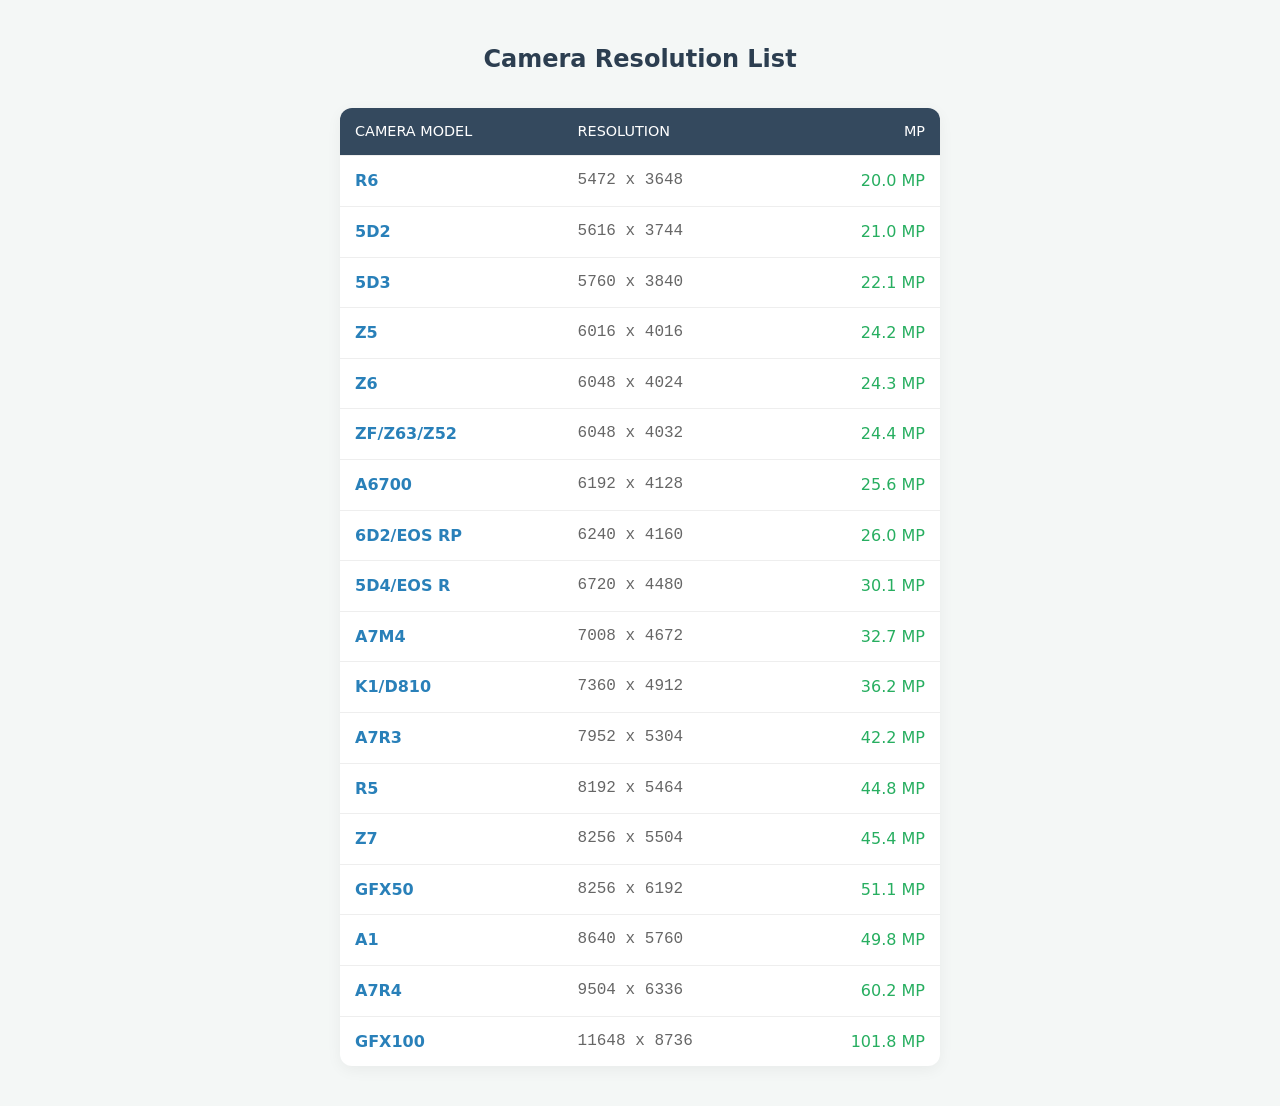
==== camera-res/index.html @ 7d65cdd7 "dispatch" ====
<!DOCTYPE html>
<html lang="en">
<head>
    <meta charset="UTF-8">
    <meta name="viewport" content="width=device-width, initial-scale=1.0">
    <title>Camera Resolution Reference</title>
    <style>
        body {
            font-family: -apple-system, system-ui, BlinkMacSystemFont, "Segoe UI", Roboto, sans-serif;
            line-height: 1.6;
            color: #333;
            max-width: 600px;
            margin: 40px auto;
            padding: 0 20px;
            background-color: #f4f7f6;
        }
        h2 {
            text-align: center;
            color: #2c3e50;
            margin-bottom: 30px;
        }
        .table-container {
            background: white;
            border-radius: 12px;
            box-shadow: 0 4px 15px rgba(0,0,0,0.05);
            overflow: hidden;
        }
        table {
            width: 100%;
            border-collapse: collapse;
        }
        th, td {
            padding: 12px 15px;
            text-align: left;
            border-bottom: 1px solid #eee;
        }
        th {
            background-color: #34495e;
            color: white;
            font-weight: 500;
            font-size: 0.9em;
            text-transform: uppercase;
        }
        tr:last-child td {
            border-bottom: none;
        }
        tr:hover {
            background-color: #fcfcfc;
        }
        .model-name {
            font-weight: bold;
            color: #2980b9;
        }
        .resolution {
            font-family: "Courier New", Courier, monospace;
            color: #666;
        }
        .mp {
            color: #27ae60;
            font-weight: 500;
            text-align: right;
        }
    </style>
</head>
<body>

    <h2>Camera Resolution List</h2>

    <div class="table-container">
        <table>
            <thead>
                <tr>
                    <th>Camera Model</th>
                    <th>Resolution</th>
                    <th style="text-align: right;">MP</th>
                </tr>
            </thead>
            <tbody id="data-table">
                </tbody>
        </table>
    </div>

    <script>
        // 原始数据
        const data = [
            ["R6", "5472 x 3648"], ["5D2", "5616 x 3744"], ["5D3", "5760 x 3840"],
            ["Z5", "6016 x 4016"], ["Z6", "6048 x 4024"], ["ZF/Z63/Z52", "6048 x 4032"],
            ["A6700", "6192 x 4128"], ["6D2/EOS RP", "6240 x 4160"], ["5D4/EOS R", "6720 x 4480"],
            ["A7M4", "7008 x 4672"], ["K1/D810", "7360 x 4912"], ["A7R3", "7952 x 5304"],
            ["R5", "8192 x 5464"], ["Z7", "8256 x 5504"], ["GFX50", "8256 x 6192"],
            ["A1", "8640 x 5760"], ["A7R4", "9504 x 6336"], ["GFX100", "11648 x 8736"]
        ];

        const tbody = document.getElementById('data-table');

        // 仅包含渲染逻辑，自动计算千万像素值
        data.forEach(([model, res]) => {
            const [w, h] = res.split('x').map(n => parseInt(n));
            const mp = ((w * h) / 1000000).toFixed(1);
            
            const row = `<tr>
                <td class="model-name">${model}</td>
                <td class="resolution">${res}</td>
                <td class="mp">${mp} MP</td>
            </tr>`;
            tbody.innerHTML += row;
        });
    </script>
</body>
</html>
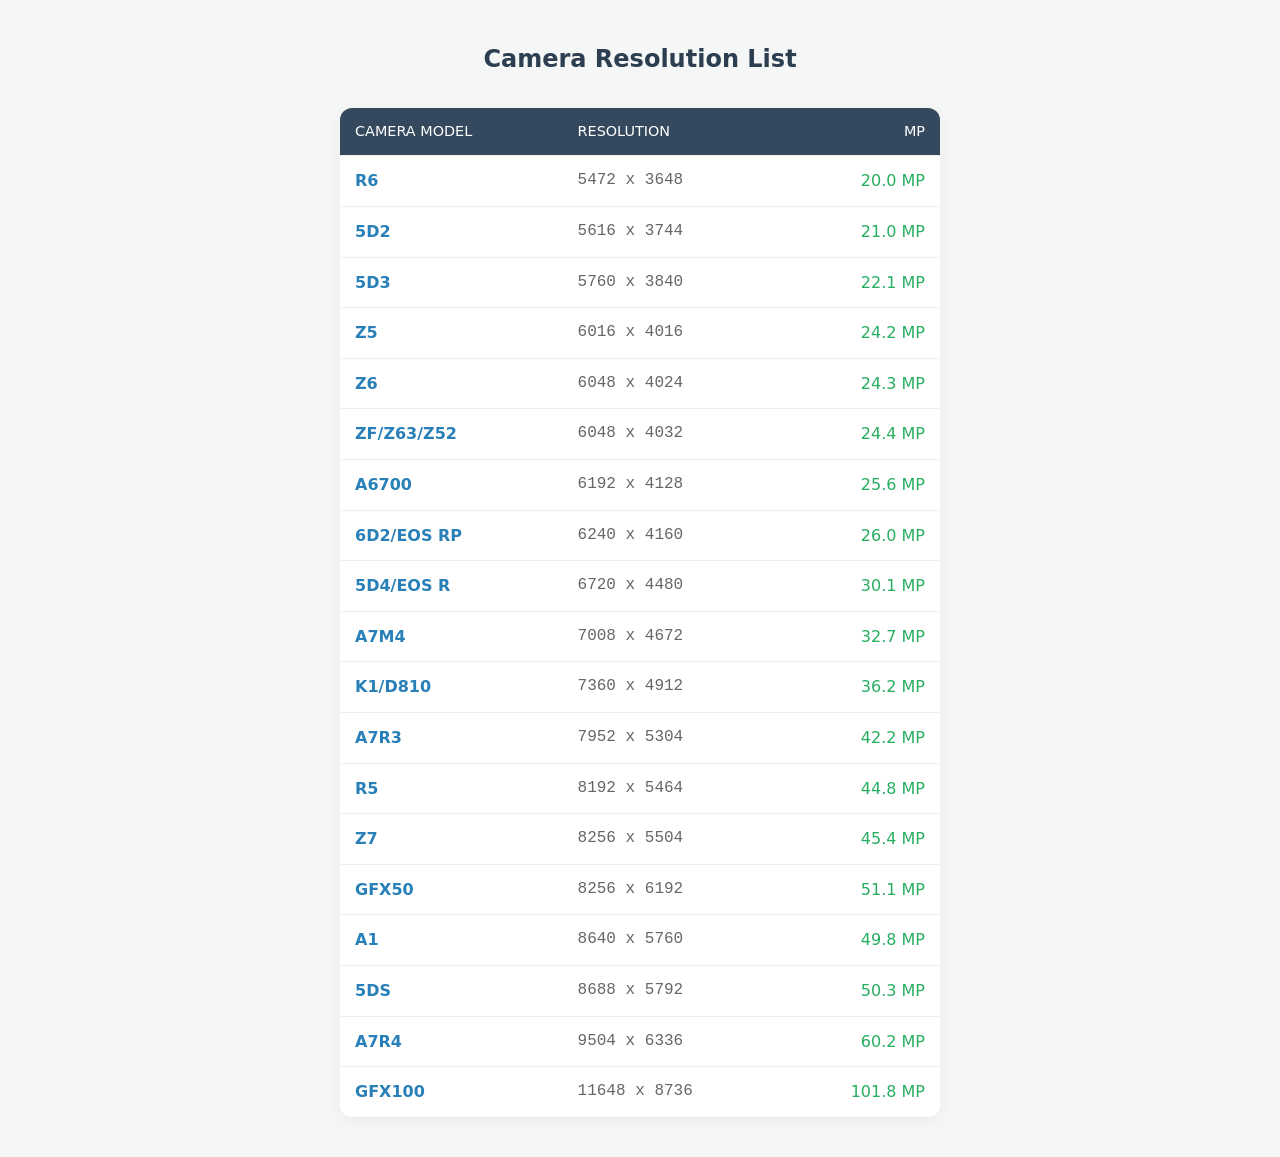
==== commit 08130800: "cam res 5ds" ====
--- a/camera-res/index.html
+++ b/camera-res/index.html
@@ -83,12 +83,25 @@
     <script>
         // 原始数据
         const data = [
-            ["R6", "5472 x 3648"], ["5D2", "5616 x 3744"], ["5D3", "5760 x 3840"],
-            ["Z5", "6016 x 4016"], ["Z6", "6048 x 4024"], ["ZF/Z63/Z52", "6048 x 4032"],
-            ["A6700", "6192 x 4128"], ["6D2/EOS RP", "6240 x 4160"], ["5D4/EOS R", "6720 x 4480"],
-            ["A7M4", "7008 x 4672"], ["K1/D810", "7360 x 4912"], ["A7R3", "7952 x 5304"],
-            ["R5", "8192 x 5464"], ["Z7", "8256 x 5504"], ["GFX50", "8256 x 6192"],
-            ["A1", "8640 x 5760"], ["A7R4", "9504 x 6336"], ["GFX100", "11648 x 8736"]
+            ["R6", "5472 x 3648"], 
+            ["5D2", "5616 x 3744"], 
+            ["5D3", "5760 x 3840"],
+            ["Z5", "6016 x 4016"], 
+            ["Z6", "6048 x 4024"], 
+            ["ZF/Z63/Z52", "6048 x 4032"],
+            ["A6700", "6192 x 4128"], 
+            ["6D2/EOS RP", "6240 x 4160"], 
+            ["5D4/EOS R", "6720 x 4480"],
+            ["A7M4", "7008 x 4672"], 
+            ["K1/D810", "7360 x 4912"], 
+            ["A7R3", "7952 x 5304"],
+            ["R5", "8192 x 5464"], 
+            ["Z7", "8256 x 5504"], 
+            ["GFX50", "8256 x 6192"],
+            ["A1", "8640 x 5760"], 
+            ["5DS", "8688 x 5792"], 
+            ["A7R4", "9504 x 6336"], 
+            ["GFX100", "11648 x 8736"]
         ];
 
         const tbody = document.getElementById('data-table');
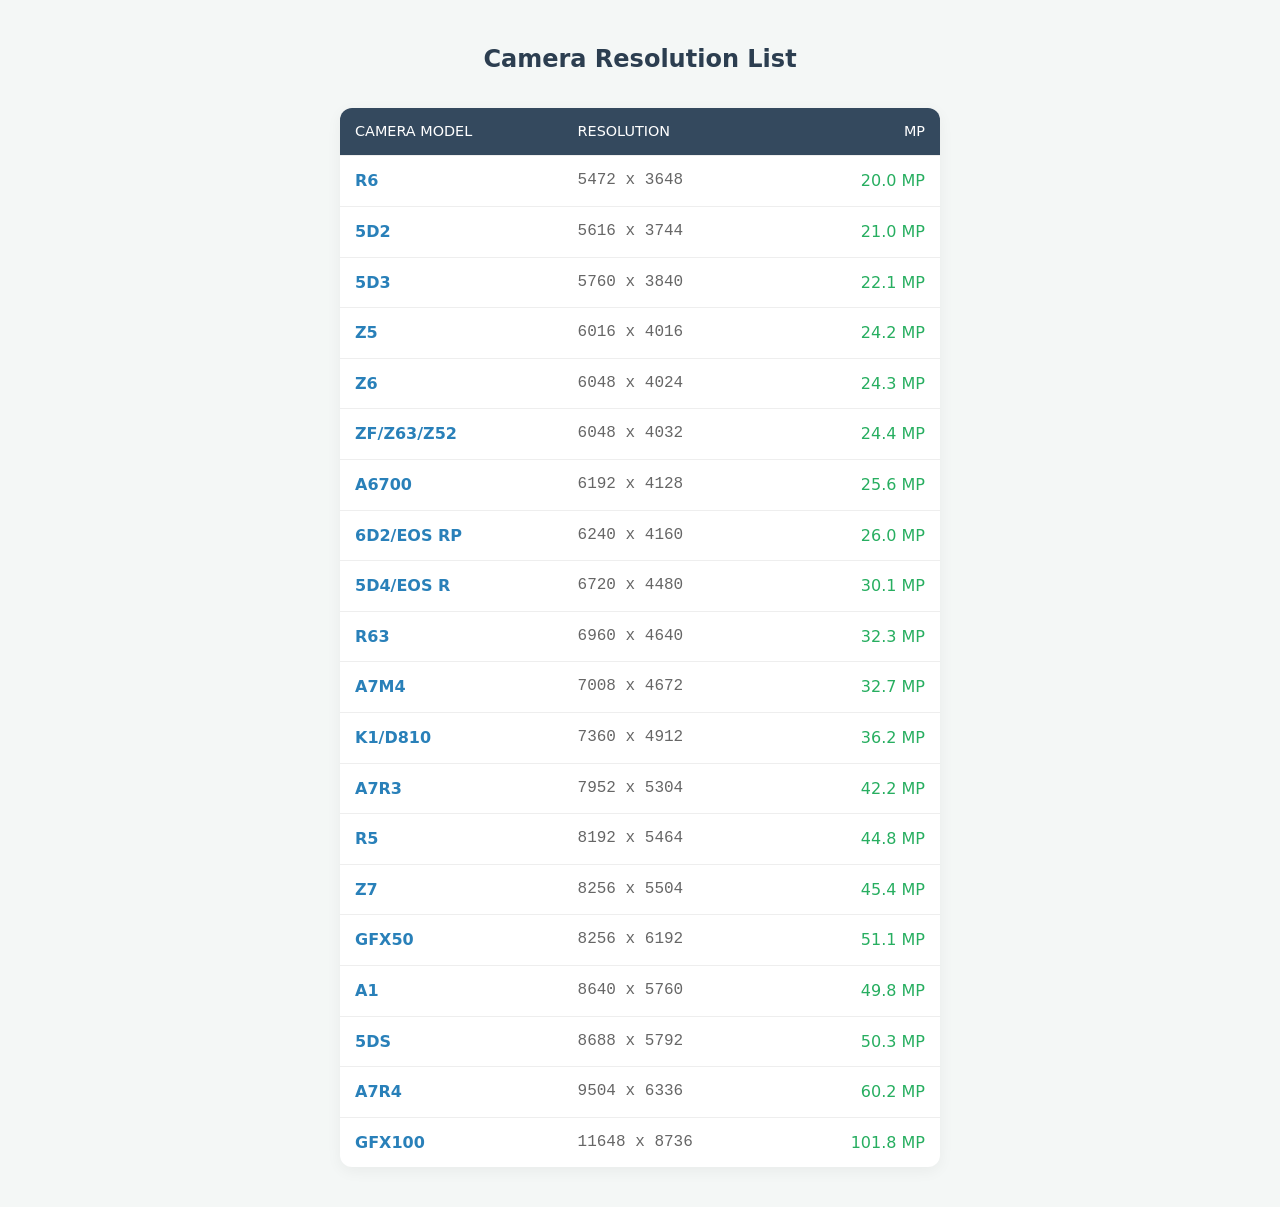
==== commit 7958923f: "update-cam" ====
--- a/camera-res/index.html
+++ b/camera-res/index.html
@@ -92,6 +92,7 @@
             ["A6700", "6192 x 4128"], 
             ["6D2/EOS RP", "6240 x 4160"], 
             ["5D4/EOS R", "6720 x 4480"],
+            ["R63", "6960 x 4640"],
             ["A7M4", "7008 x 4672"], 
             ["K1/D810", "7360 x 4912"], 
             ["A7R3", "7952 x 5304"],
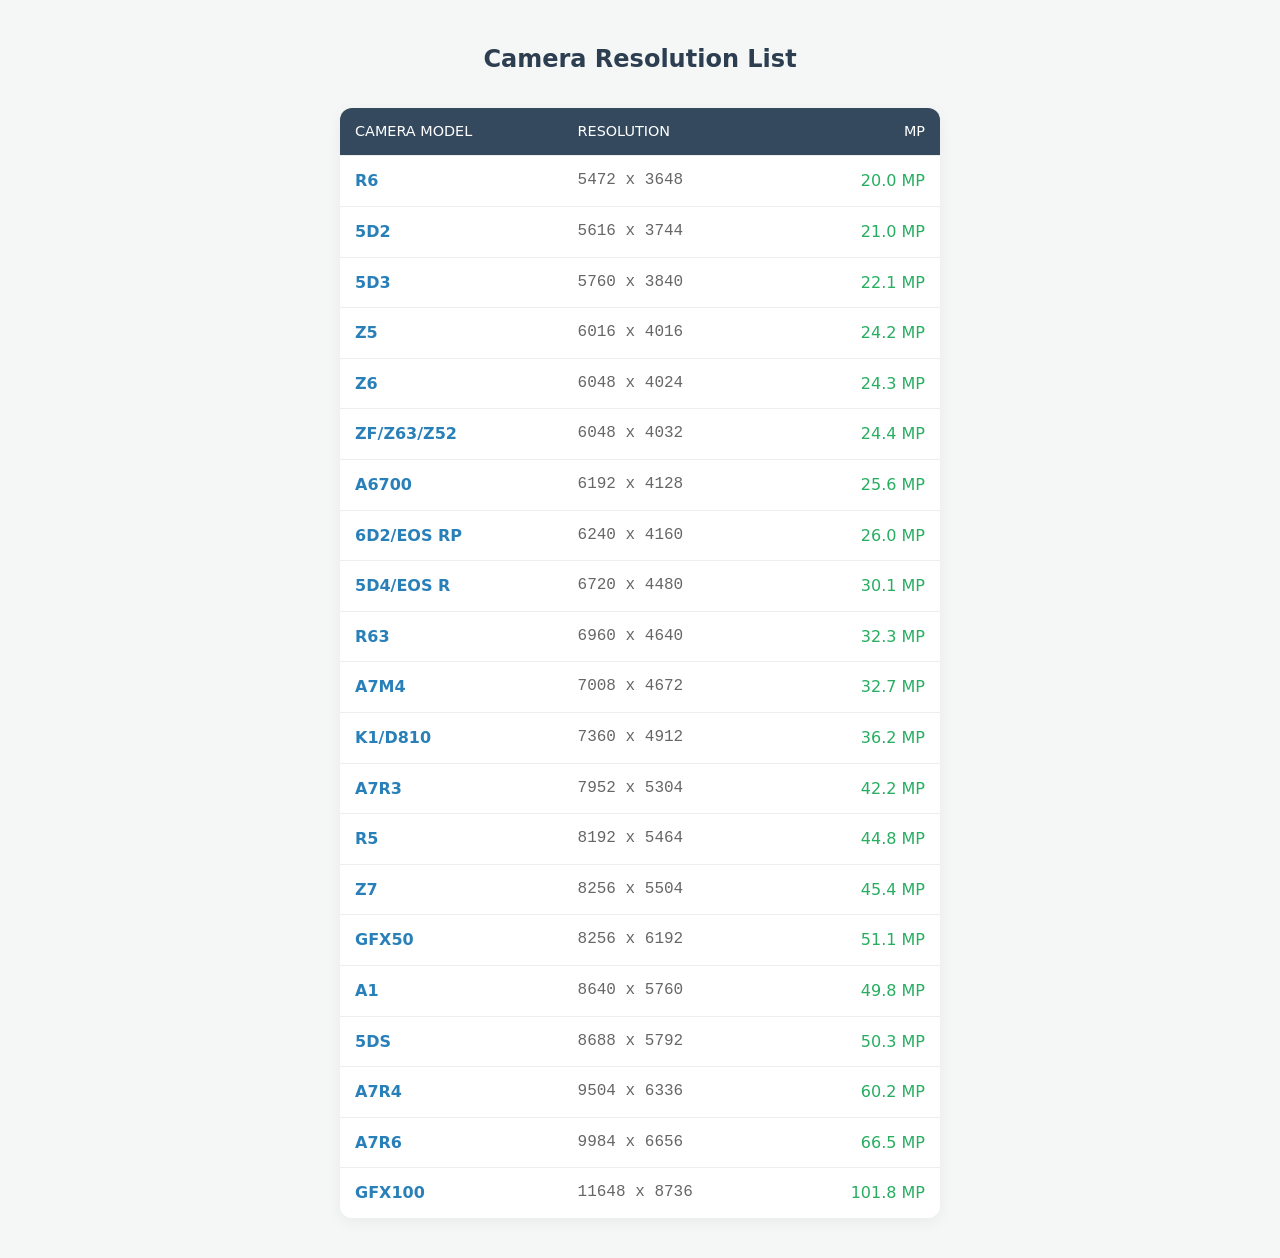
==== commit 346d548f: "Add Sony A7R6 resolution" ====
--- a/camera-res/index.html
+++ b/camera-res/index.html
@@ -102,6 +102,7 @@
             ["A1", "8640 x 5760"], 
             ["5DS", "8688 x 5792"], 
             ["A7R4", "9504 x 6336"], 
+            ["A7R6", "9984 x 6656"],
             ["GFX100", "11648 x 8736"]
         ];
 
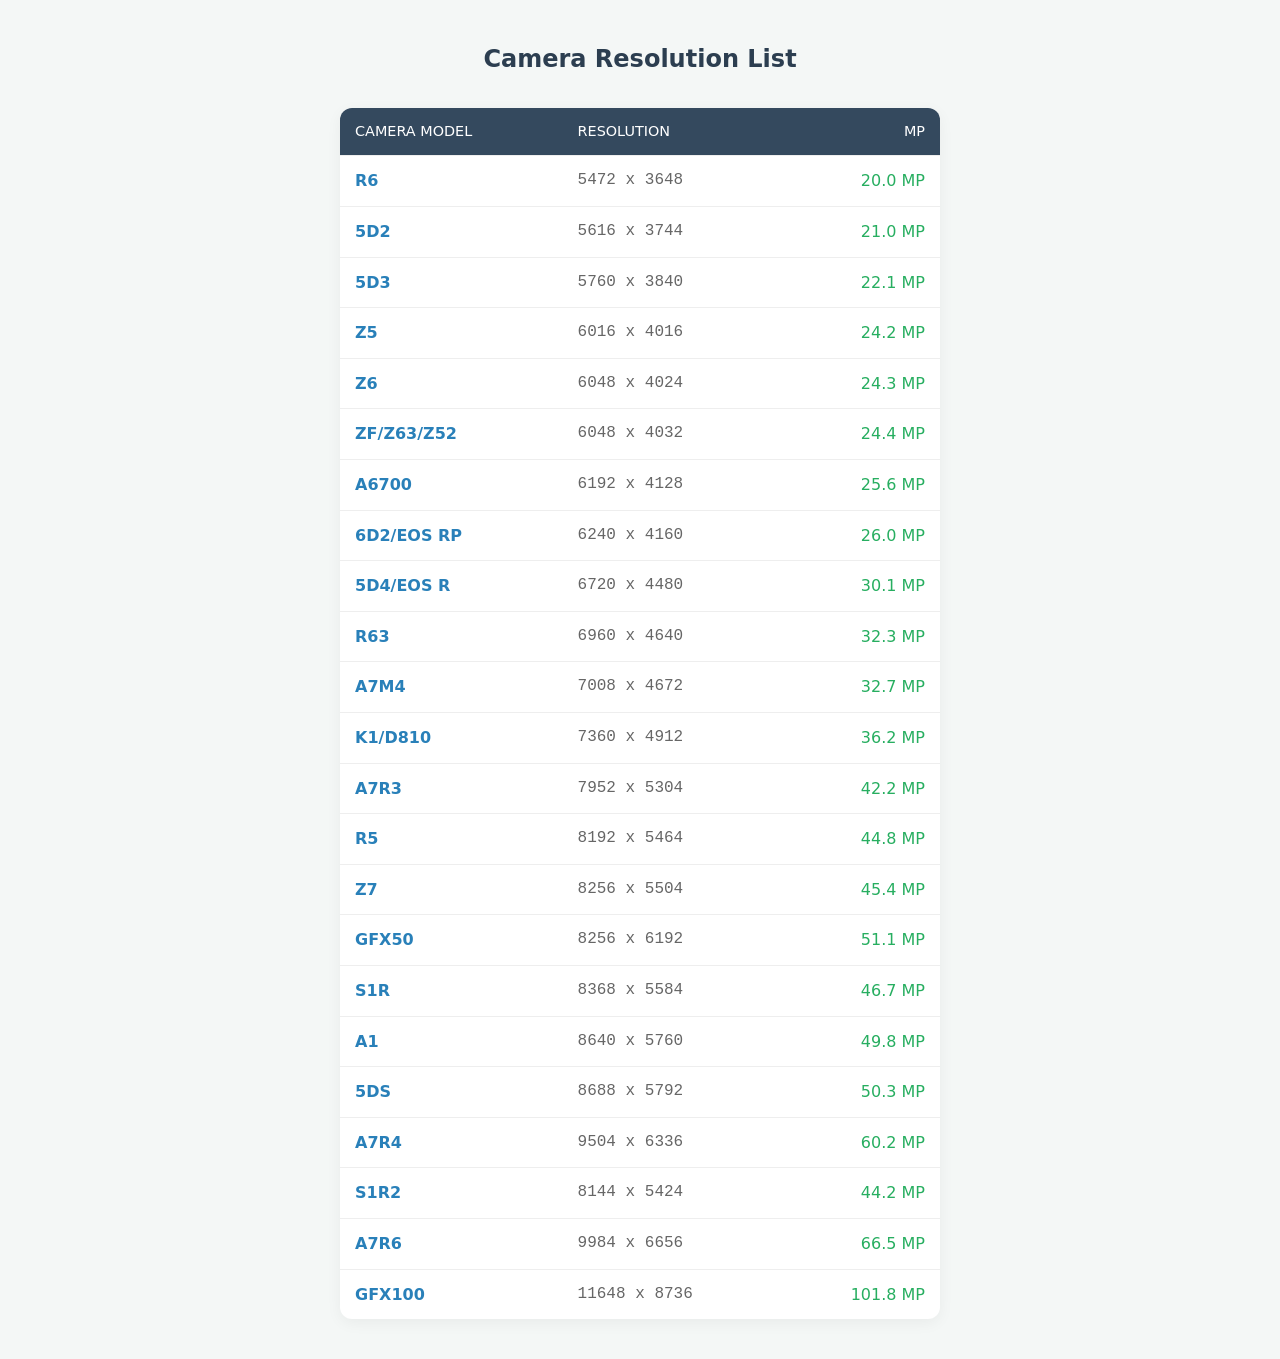
==== commit 0486a078: "Add Panasonic S1R resolutions" ====
--- a/camera-res/index.html
+++ b/camera-res/index.html
@@ -99,9 +99,11 @@
             ["R5", "8192 x 5464"], 
             ["Z7", "8256 x 5504"], 
             ["GFX50", "8256 x 6192"],
+            ["S1R", "8368 x 5584"],
             ["A1", "8640 x 5760"], 
             ["5DS", "8688 x 5792"], 
             ["A7R4", "9504 x 6336"], 
+            ["S1R2", "8144 x 5424"],
             ["A7R6", "9984 x 6656"],
             ["GFX100", "11648 x 8736"]
         ];
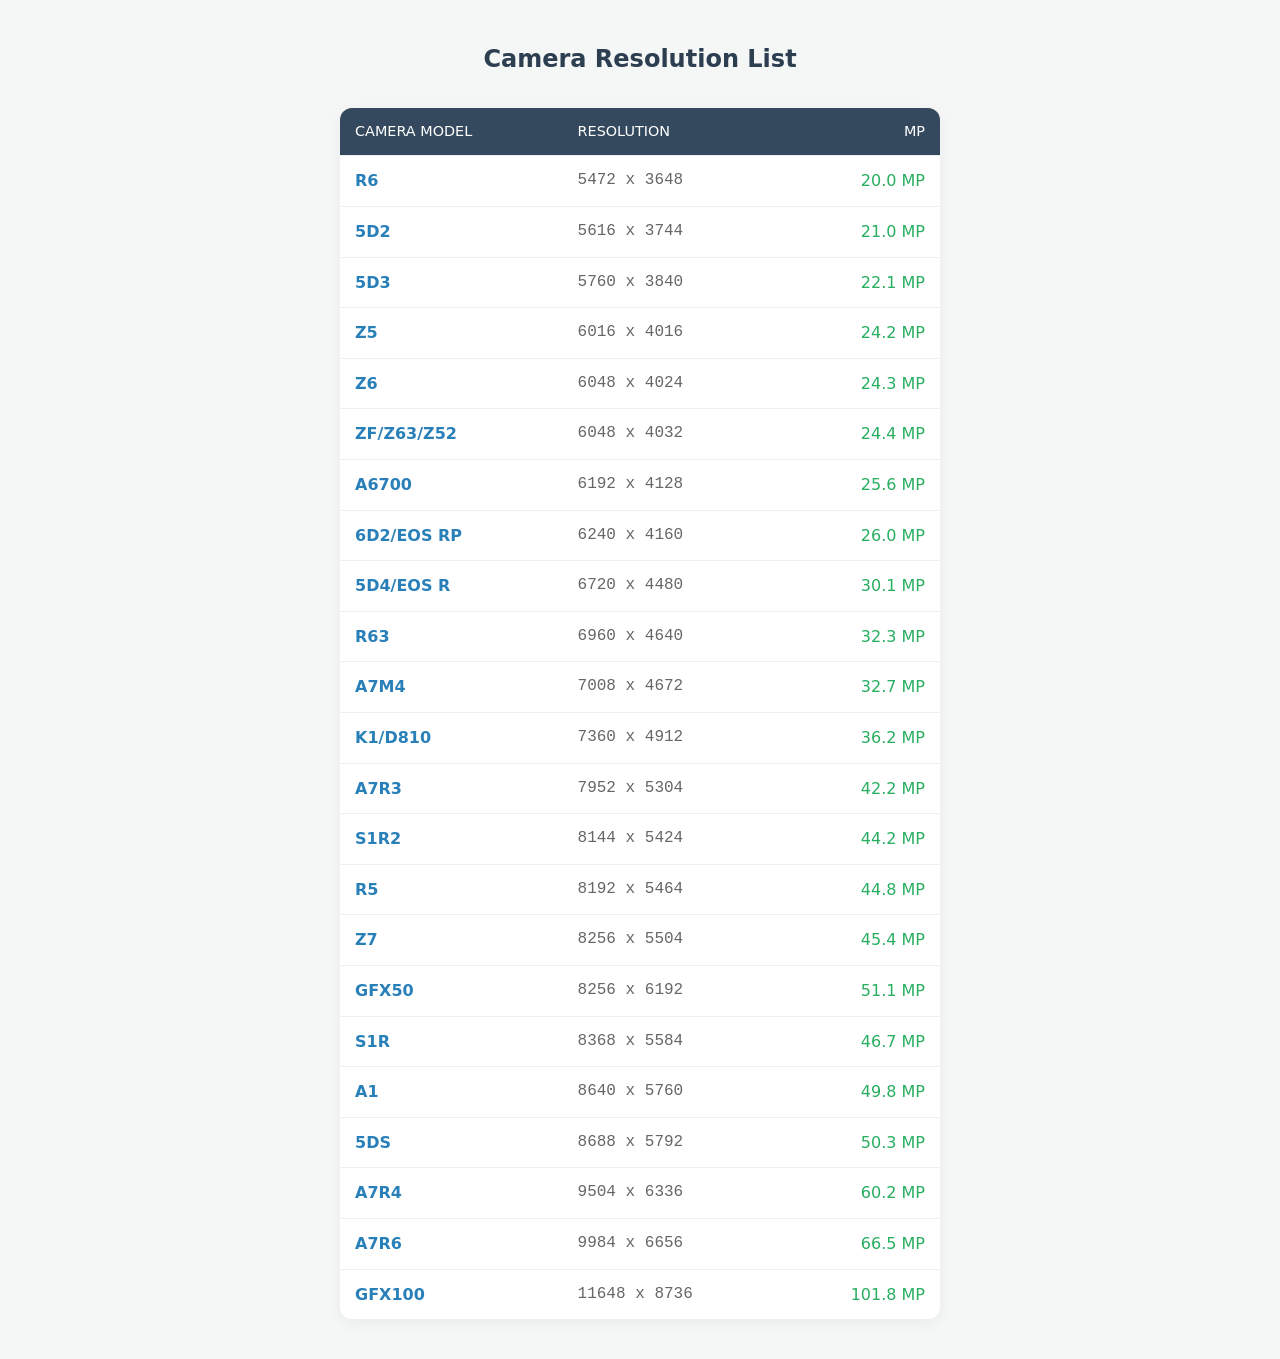
==== commit 677ee6bc: "Sort S1R2 by resolution" ====
--- a/camera-res/index.html
+++ b/camera-res/index.html
@@ -96,6 +96,7 @@
             ["A7M4", "7008 x 4672"], 
             ["K1/D810", "7360 x 4912"], 
             ["A7R3", "7952 x 5304"],
+            ["S1R2", "8144 x 5424"],
             ["R5", "8192 x 5464"], 
             ["Z7", "8256 x 5504"], 
             ["GFX50", "8256 x 6192"],
@@ -103,7 +104,6 @@
             ["A1", "8640 x 5760"], 
             ["5DS", "8688 x 5792"], 
             ["A7R4", "9504 x 6336"], 
-            ["S1R2", "8144 x 5424"],
             ["A7R6", "9984 x 6656"],
             ["GFX100", "11648 x 8736"]
         ];
